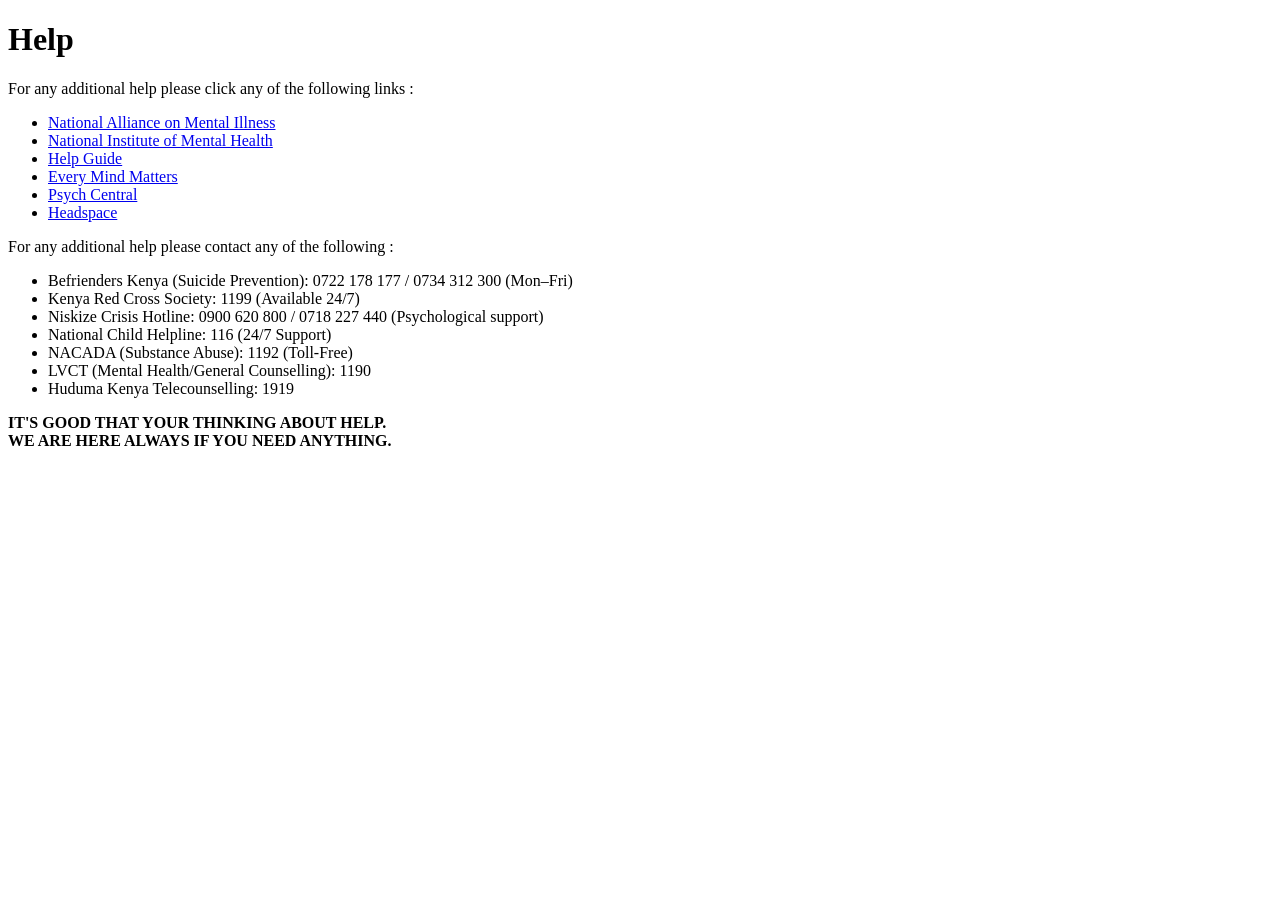
==== help.html @ 1a50a1d8 "Put in a final paragraph for the help section" ====
<!DOCTYPE html>
<html lang="en">
<head>
    <meta charset="UTF-8">
    <meta name="viewport" content="width=device-width, initial-scale=1.0">
    <title>smile</title>
    <link rel="stylesheet" href="./style.css">
</head>
<header>
    <h1>
        <strong>Help</strong> 
    </h1>
</header>
<body>
    <p>For any additional help please click any of the following links :</p>
    <ul>
        <li>
            <a href="https://www.nami.org/">National Alliance on Mental Illness</a>
        </li>
        <li>
            <a href="https://www.nimh.nih.gov/health/topics">National Institute of Mental Health</a>
        </li>
        <li>
            <a href="https://www.helpguide.org/">Help Guide</a>
        </li>
        <li>
            <a href="https://www.nhs.uk/every-mind-matters/">Every Mind Matters</a>
        </li>
        <li>
            <a href="https://psychcentral.com/">Psych Central</a>
        </li>
        <li>
            <a href="https://headspace.org.au/"> Headspace </a>
        </li>
    </ul>

    <p>For any additional help please contact any of the following :</p>
    <ul>
        <li>
            Befrienders Kenya (Suicide Prevention): 0722 178 177 / 0734 312 300 (Mon–Fri)
        </li>
        <li>
            Kenya Red Cross Society: 1199 (Available 24/7)
        </li>
        <li>
            Niskize Crisis Hotline: 0900 620 800 / 0718 227 440 (Psychological support)
        </li>
        <li>
            National Child Helpline: 116 (24/7 Support)
        </li>
        <li>
            NACADA (Substance Abuse): 1192 (Toll-Free)
        </li>
        <li>
            LVCT (Mental Health/General Counselling): 1190
        </li>
        <li>
            Huduma Kenya Telecounselling: 1919
        </li>
    </ul>
    <p> <strong>IT'S GOOD THAT YOUR THINKING ABOUT HELP. <br> WE ARE HERE ALWAYS IF YOU NEED ANYTHING.</strong></p>
</body>
</html>
---- style.css ----
/* for index.html */
/* Logo styles */
.logosection{
    display: flex;
    align-items: center;
    background-color: rgb(85, 252, 255);
}
.logo{
    width: 130px;
    height: 130px;
    border-radius: 100px;
    border-color: black;
    margin-right: 250px;
}
.logodescription{   
    font-family: 'Arial', sans-serif;
    color: #000000;
    text-align: left;
    font-size: large;
}
/* Navigation bar styles */
nav {
    background-color: rgb(22, 189, 192);
    padding: 20px;
    display: flex;
    justify-content: space-evenly;
    font-family: 'Arial', sans-serif;
    font-size: large;
}
nav a {
    color: #000000;
    text-decoration: none;
}
nav a:hover {
    color: #ffffff;
}
/* Main content styles */
.main {
    font-family: 'Arial', sans-serif;
    font-size: medium;
    color: #000000;
    position: absolute;
    top: 100px;
    left: 50px ;
    right: 50px;
    line-height: 25px;
}
.main1 {
    font-family: 'Arial', sans-serif;
    font-size: xx-large;
    color: #000000;
    position: absolute;
    top: 40px;
    left: 500px ;
    right: 50px;
}
.main2 {
    font-family: 'Arial', sans-serif;
    font-size: x-large;
    color: #000000;
    position: absolute;
    top: 300px;
    left: 50px ;
    right: 50px;
}
.features{
    font-family: 'Arial', sans-serif;
    font-size: medium;
    color: #000000;
    position: absolute;
    top: 350px;
    left: 70px ;
    right: 50px;
    line-height: 30px;
}
.blacklist{
position: relative;
}
.blacklist img{
    width: 100%;
    height: 900px;
}
.main3{
    font-family: 'Arial', sans-serif;
    font-size: x-large;
    color: #000000;
    position: absolute;
    top: 530px;
    left: 380px ;
    right: 100px;
}
.mood{
    position: absolute;
    top: 600px;
    left: 350px ;
    right: 50px;
    padding: 20px 5px;
    font-size: large;
    background-color: rgb(22, 189, 192);
    color: #000000;
    cursor: pointer;
    width: 400px;
}
.mood:hover {
    background-color: rgb(85, 252, 255);
    color: #000000;
}
/* Footer styles */
.footer {
    background-color: rgb(0, 0, 0);
    padding: 20px 10px;
    text-align: center;
    font-family: 'Arial', sans-serif;
    color: #c3e20f;
    width: 100%;
    height: 50px;
}

/* for mood.html */
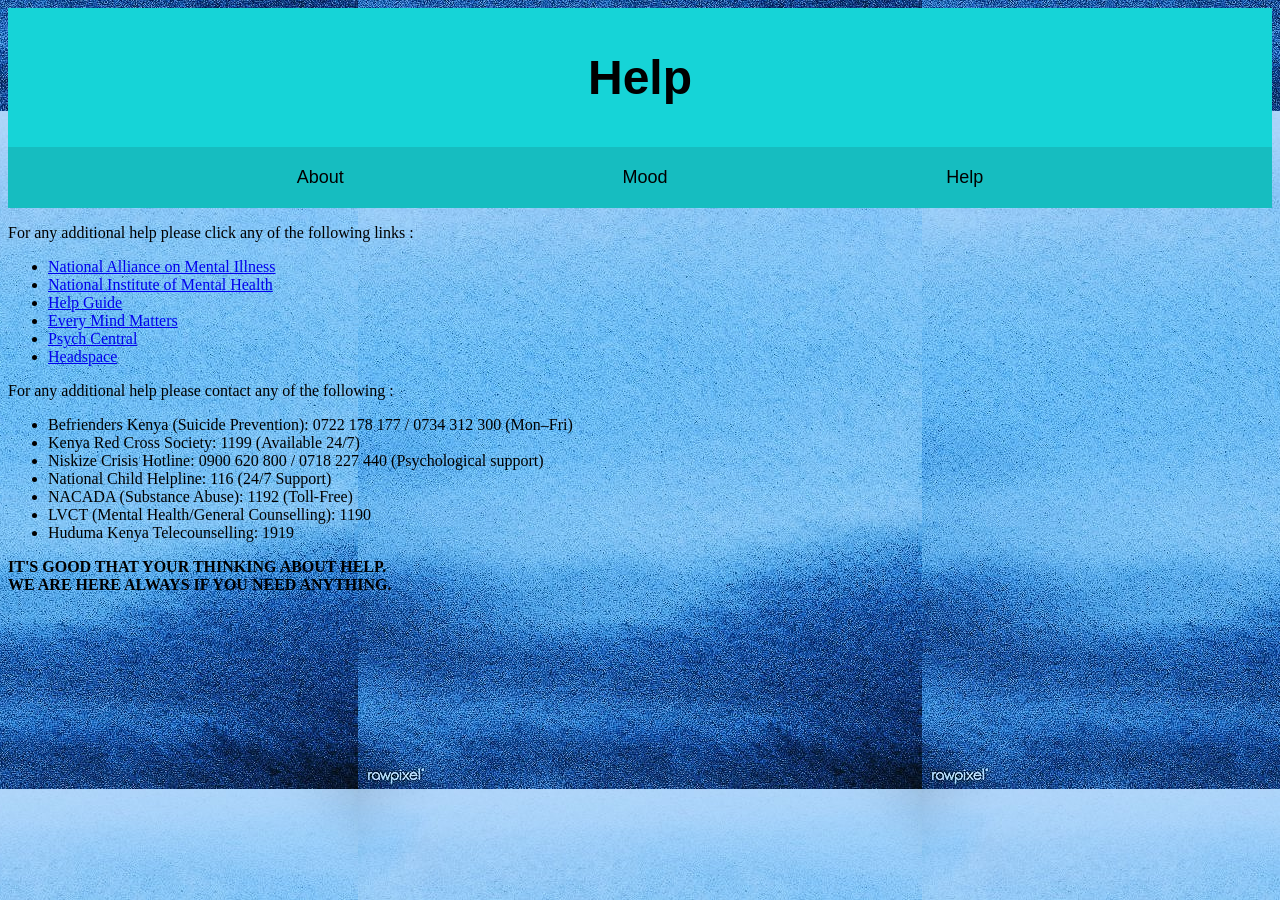
==== commit d97a1521: "formated he header of all the webpages" ====
--- a/help.html
+++ b/help.html
@@ -3,7 +3,7 @@
 <head>
     <meta charset="UTF-8">
     <meta name="viewport" content="width=device-width, initial-scale=1.0">
-    <title>smile</title>
+    <title>Smile</title>
     <link rel="stylesheet" href="./style.css">
 </head>
 <header>
@@ -11,9 +11,15 @@
         <strong>Help</strong> 
     </h1>
 </header>
+ <!--Navigation bar-->
+  <nav>
+    <a href="./index.html">About</a>
+    <a href="./mood.html">Mood</a>
+    <a href="./help.html">Help</a>
+  </nav>
 <body>
-    <p>For any additional help please click any of the following links :</p>
-    <ul>
+    <p class="sitedescription">For any additional help please click any of the following links :</p>
+    <ul class="sitesforhelp">
         <li>
             <a href="https://www.nami.org/">National Alliance on Mental Illness</a>
         </li>
--- a/style.css
+++ b/style.css
@@ -1,4 +1,5 @@
 /* for index.html */
+
 /* Logo styles */
 .logosection{
     display: flex;
@@ -15,13 +16,13 @@
 .logodescription{   
     font-family: 'Arial', sans-serif;
     color: #000000;
-    text-align: left;
+    text-align: center;
     font-size: large;
 }
 /* Navigation bar styles */
 nav {
     background-color: rgb(22, 189, 192);
-    padding: 20px;
+    padding: 20px  10px;
     display: flex;
     justify-content: space-evenly;
     font-family: 'Arial', sans-serif;
@@ -75,11 +76,7 @@
 }
 .blacklist{
 position: relative;
-}
-.blacklist img{
-    width: 100%;
-    height: 900px;
-}
+}   
 .main3{
     font-family: 'Arial', sans-serif;
     font-size: x-large;
@@ -90,6 +87,9 @@
     right: 100px;
 }
 .mood{
+    text-align: center;
+    text-decoration: none;
+    font-family: Arial,sans-serif;
     position: absolute;
     top: 600px;
     left: 350px ;
@@ -105,10 +105,10 @@
     background-color: rgb(85, 252, 255);
     color: #000000;
 }
+main{flex: 1;}
 /* Footer styles */
 .footer {
-    background-color: rgb(0, 0, 0);
-    padding: 20px 10px;
+        background-color: rgb(0, 0, 0);
     text-align: center;
     font-family: 'Arial', sans-serif;
     color: #c3e20f;
@@ -116,4 +116,66 @@
     height: 50px;
 }
 
-/* for mood.html */+/* for mood.html */
+.moodheader{
+    font-family: 'Arial', sans-serif;
+    color: #000000;
+    text-align: center;
+    font-size: xx-large;
+    background-color: rgb(22, 212, 215);
+   padding: 20px 10px;
+}
+.backgroundimg{
+    width: 100%;
+    height: auto;
+    top: 10px;
+}
+.moodform{
+    position: absolute;
+    top: 200px;
+    left: 50px ;
+    right: 50px;
+    font-size:large;
+    color: #000000;
+    display: flex;
+    gap: 30px;
+    flex-direction: column;
+}
+.feelingstaker{
+    position: absolute;
+    font-size: x-large;
+    top: 200px;
+    left: 400px;
+}
+#notepad-container{
+    position: fixed;
+    top: 300px;
+    left: 300px ;
+    right: 300px;
+}
+#notepad{
+    width: 100%;
+    height: 100px;
+    font-size: medium;
+    line-height: 30px;
+    font-family: 'Arial', sans-serif;
+    border-radius: 5px;
+    background-color: #ffffff;
+    background-image: linear-gradient(to right, #ee0505 4px, transparent 2px);
+}
+body{
+    background-image:url(./background\ for\ smile\ website.jpg);
+    background-attachment: cover;
+    background-position: center;
+    background-attachment: fixed;
+}
+
+/* help section */
+header{
+    font-family: 'Arial', sans-serif;
+    color: #000000;
+    text-align: center;
+    font-size: x-large;
+    background-color: rgb(22, 212, 215);
+    padding: 10px 5px;
+}
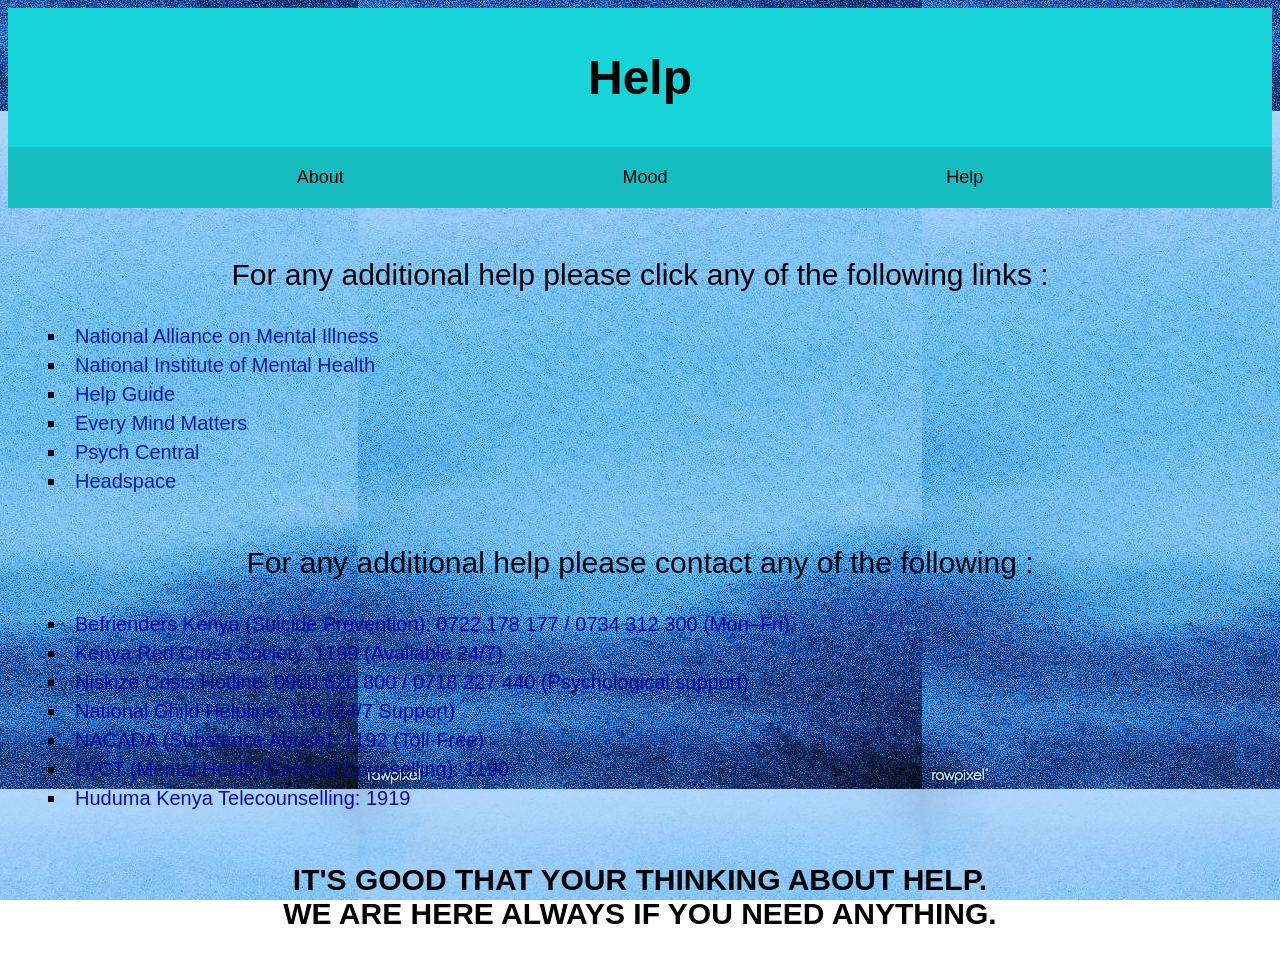
==== commit 0d244fc8: "formated the about section" ====
--- a/help.html
+++ b/help.html
@@ -40,8 +40,8 @@
         </li>
     </ul>
 
-    <p>For any additional help please contact any of the following :</p>
-    <ul>
+    <p class="contactsection">For any additional help please contact any of the following :</p>
+    <ul class="contacts">
         <li>
             Befrienders Kenya (Suicide Prevention): 0722 178 177 / 0734 312 300 (Mon–Fri)
         </li>
@@ -64,6 +64,6 @@
             Huduma Kenya Telecounselling: 1919
         </li>
     </ul>
-    <p> <strong>IT'S GOOD THAT YOUR THINKING ABOUT HELP. <br> WE ARE HERE ALWAYS IF YOU NEED ANYTHING.</strong></p>
+    <p class="conclusion"> <strong>IT'S GOOD THAT YOUR THINKING ABOUT HELP. <br> WE ARE HERE ALWAYS IF YOU NEED ANYTHING.</strong></p>
 </body>
 </html>
--- a/style.css
+++ b/style.css
@@ -38,29 +38,30 @@
 /* Main content styles */
 .main {
     font-family: 'Arial', sans-serif;
-    font-size: medium;
-    color: #000000;
-    position: absolute;
-    top: 100px;
+    font-size: 20px;
+    color: #000000;
+    position: absolute;
+    top: 60px;
     left: 50px ;
     right: 50px;
     line-height: 25px;
+    text-align: center;
 }
 .main1 {
     font-family: 'Arial', sans-serif;
-    font-size: xx-large;
-    color: #000000;
-    position: absolute;
-    top: 40px;
+    font-size: 20px;
+    color: #000000;
+    position: absolute;
+    top: 5px;
     left: 500px ;
     right: 50px;
 }
 .main2 {
     font-family: 'Arial', sans-serif;
-    font-size: x-large;
-    color: #000000;
-    position: absolute;
-    top: 300px;
+    font-size: 40px;
+    color: #000000;
+    position: absolute;
+    top: 250px;
     left: 50px ;
     right: 50px;
 }
@@ -179,3 +180,52 @@
     background-color: rgb(22, 212, 215);
     padding: 10px 5px;
 }
+.sitedescription{
+    font-family: 'Arial', sans-serif;
+    color: #000000;
+    text-align: center;
+    font-size: 30px;
+    margin-top: 50px;
+}
+.sitesforhelp{
+    font-family: 'Arial', sans-serif;
+    color: #000000;
+    font-size: 20px;
+    margin-top: 20px;
+    line-height: 29px;
+}
+.sitesforhelp a{
+    color: #072194;
+    text-decoration: none;
+}
+.sitesforhelp a:hover{
+    color: rgb(233, 37, 16);
+}
+ul{
+    list-style-type: square;
+    list-style-position: inside;
+}
+.contactsection{
+    font-family: 'Arial', sans-serif;
+    color: #020304;
+    text-align: center;
+    font-size: 30px;
+    margin-top: 50px;
+}
+.contacts{
+    font-family: 'Arial', sans-serif;
+    color: #0b0b9f;
+    font-size: 20px;
+    margin-top: 20px;
+    line-height: 29px;
+}
+ul li::marker{
+    color: #000000;
+}
+.conclusion{
+    font-family: 'Arial', sans-serif;
+    color: #000000;
+    text-align: center;
+    font-size: 30px;
+    margin-top: 50px;
+}
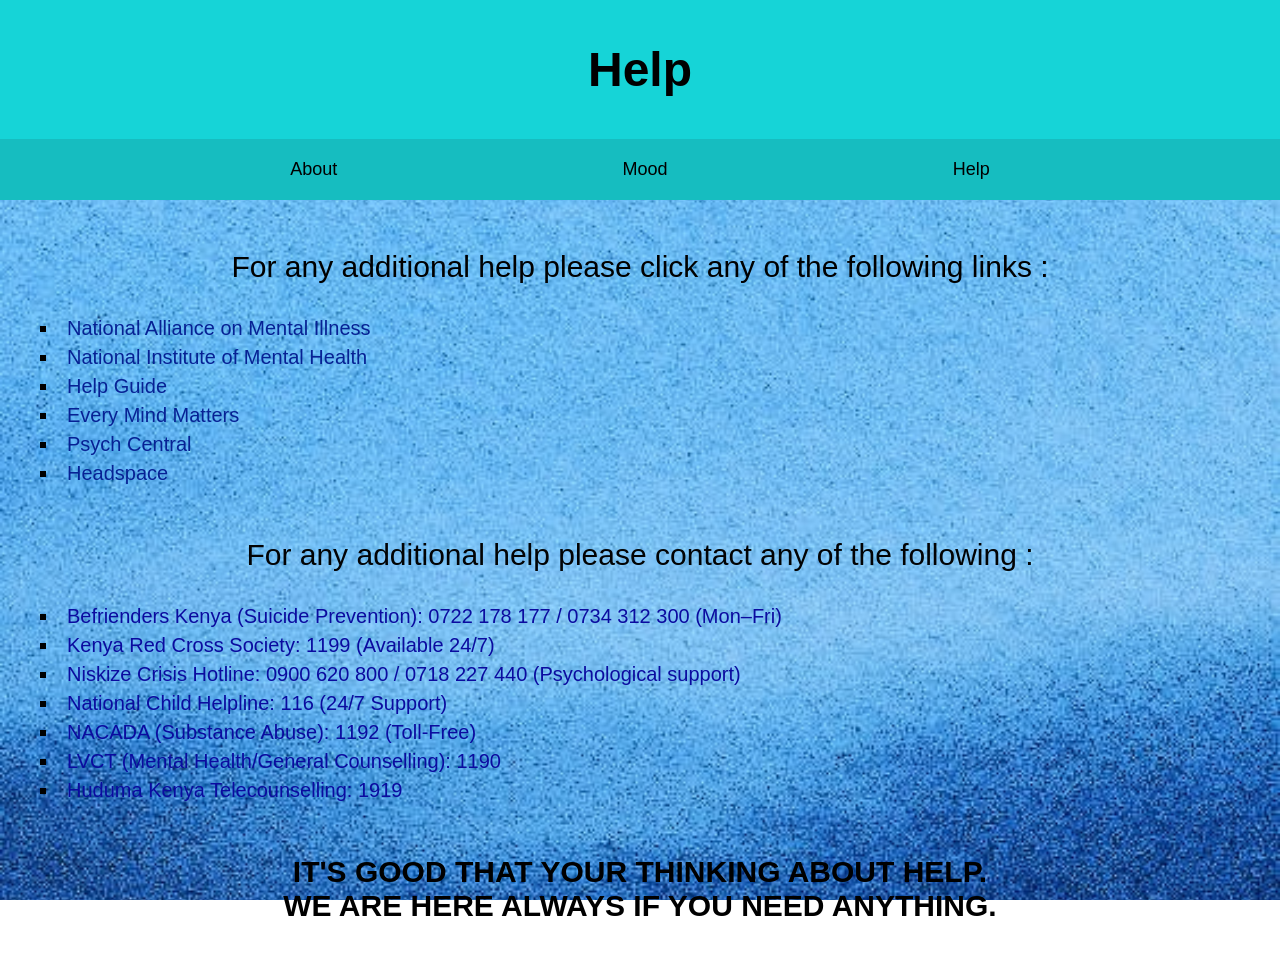
==== commit 58d44dfc: "made the noe pad look and feel like a lined book" ====
--- a/help.html
+++ b/help.html
@@ -6,7 +6,9 @@
     <title>Smile</title>
     <link rel="stylesheet" href="./style.css">
 </head>
-<header>
+
+<body>
+    <header>
     <h1>
         <strong>Help</strong> 
     </h1>
@@ -17,7 +19,7 @@
     <a href="./mood.html">Mood</a>
     <a href="./help.html">Help</a>
   </nav>
-<body>
+  
     <p class="sitedescription">For any additional help please click any of the following links :</p>
     <ul class="sitesforhelp">
         <li>
--- a/style.css
+++ b/style.css
@@ -1,231 +1,257 @@
 /* for index.html */
 
 /* Logo styles */
-.logosection{
-    display: flex;
-    align-items: center;
-    background-color: rgb(85, 252, 255);
-}
-.logo{
-    width: 130px;
-    height: 130px;
-    border-radius: 100px;
-    border-color: black;
-    margin-right: 250px;
-}
-.logodescription{   
-    font-family: 'Arial', sans-serif;
-    color: #000000;
-    text-align: center;
-    font-size: large;
+.logosection {
+  display: flex;
+  align-items: center;
+  background-color: rgb(85, 252, 255);
+}
+.logo {
+  width: 130px;
+  height: 130px;
+  border-radius: 100px;
+  border-color: black;
+  margin-right: 250px;
+}
+.logodescription {
+  font-family: "Arial", sans-serif;
+  color: #000000;
+  font-size: large;
+  text-align: center;
 }
 /* Navigation bar styles */
 nav {
-    background-color: rgb(22, 189, 192);
-    padding: 20px  10px;
-    display: flex;
-    justify-content: space-evenly;
+  background-color: rgb(22, 189, 192);
+  padding: 20px 20px;
+  margin: 20px 50;
+  text-align: center;
+  display: flex;
+  justify-content: space-evenly;
+  font-family: "Arial", sans-serif;
+  font-size: large;
+}
+nav a {
+  color: #000000;
+  text-decoration: none;
+  margin: 0 15px;
+}
+nav a:hover {
+  color: #ffffff;
+}
+/* Main content styles */
+.aboutdescription {
+  font-family: "Arial", sans-serif;
+  font-size: 19px;
+  color: #000000;
+  position: absolute;
+  top: 60px;
+  left: 50px;
+  right: 50px;
+  line-height: 25px;
+  text-align: center;
+}
+.abouttitle {
+  font-family: "Arial", sans-serif;
+  font-size: 40px;
+  color: #000000;
+  position: absolute;
+  top: 1px;
+  left: 500px;
+  right: 50px;
+}
+.featurestitle {
+  font-family: "Arial", sans-serif;
+  font-size: 40px;
+  color: #000000;
+  position: absolute;
+  top: 250px;
+  left: 50px;
+  right: 50px;
+}
+.featuresdescription {
+  font-family: "Arial", sans-serif;
+  font-size: 19px;
+  color: #000000;
+  position: absolute;
+  top: 350px;
+  left: 70px;
+  right: 50px;
+  line-height: 30px;
+}
+.blacklist {
+  position: relative;
+}
+.endofpagetitle {
+  font-family: "Arial", sans-serif;
+  font-size: 40px;
+  color: #000000;
+  position: absolute;
+  top: 500px;
+  left: 300px;
+}
+.moodbutton {
+  text-align: center;
+  text-decoration: none;
+  font-family: Arial, sans-serif;
+  position: absolute;
+  top: 600px;
+  left: 350px;
+  right: 50px;
+  padding: 20px 5px;
+  font-size: large;
+  background-color: rgb(22, 189, 192);
+  color: #000000;
+  cursor: pointer;
+  width: 400px;
+}
+.moodbutton:hover {
+  background-color: rgb(85, 252, 255);
+  color: #000000;
+}
+
+/* for mood.html */
+.moodformdescription {
+  font-family: "Arial", sans-serif;
+  color: #000000;
+  font-size: 24px;
+  margin-top: 5px;
+}
+.moodform {
+  position: absolute;
+  font-size: large;
+  color: #000000;
+  display: flex;
+  gap: 10px;
+  flex-direction: column;
+  margin-top: 80px;
+}
+.moodform input[type="text"] {
+  width: 100%;
+  height: 30px;
+  font-size: medium;
+  font-family: "Arial", sans-serif;
+  background-color: #ece8e8;
+}
+.moodformbutton {
+  width: 100px;
+  height: 40px;
+  font-size: medium;
+  background-color: rgb(22, 189, 192);
+  color: #000000;
+  cursor: pointer;
+  align-items: center;
+}
+.moodformbutton:hover {
+  background-color: rgb(85, 252, 255);
+  color: #000000;
+}
+
+/* notepadsection */
+#notepadcontainer {
+  display: flex;
+  flex-direction: column;
+  align-items: center;
+  justify-content: center;
+  min-height: 100px;
+  padding: 20px;
+}
+#notepaddescription {
+  max-width: 700px;
+  font-size: medium;
+  text-align: center;
+  margin-bottom: 50px;
+}
+
+textarea {
+  width: 80%;
+  max-width: 800px;
+  height: 300px;
+  padding: 20px;
+  font-size: 18px;
+  line-height: 40px;
+  background-color: #ffffff;
+  background-image: repeating-linear-gradient(
+    to bottom,
+    transparent,
+    transparent 39px,
+    #131212 40px
+  );
+  background-position-y: 20px;
+  border-radius: 50px;
+}
+
+body {
+  display: flexbox;
+  margin: 0;
+  font-family: "Arial", sans-serif;
+  background-image: url(./background\ for\ smile\ website.jpg);
+  background-size: cover;
+  background-position: center;
+  background-attachment: fixed;
+}
+/* .moodending{
     font-family: 'Arial', sans-serif;
-    font-size: large;
-}
-nav a {
-    color: #000000;
-    text-decoration: none;
-}
-nav a:hover {
-    color: #ffffff;
-}
-/* Main content styles */
-.main {
-    font-family: 'Arial', sans-serif;
+    color: #631010;
+    text-align: center;
     font-size: 20px;
-    color: #000000;
-    position: absolute;
-    top: 60px;
-    left: 50px ;
-    right: 50px;
-    line-height: 25px;
-    text-align: center;
-}
-.main1 {
-    font-family: 'Arial', sans-serif;
-    font-size: 20px;
-    color: #000000;
-    position: absolute;
-    top: 5px;
-    left: 500px ;
-    right: 50px;
-}
-.main2 {
-    font-family: 'Arial', sans-serif;
-    font-size: 40px;
-    color: #000000;
-    position: absolute;
-    top: 250px;
-    left: 50px ;
-    right: 50px;
-}
-.features{
-    font-family: 'Arial', sans-serif;
-    font-size: medium;
-    color: #000000;
-    position: absolute;
-    top: 350px;
-    left: 70px ;
-    right: 50px;
-    line-height: 30px;
-}
-.blacklist{
-position: relative;
-}   
-.main3{
-    font-family: 'Arial', sans-serif;
-    font-size: x-large;
-    color: #000000;
-    position: absolute;
-    top: 530px;
-    left: 380px ;
-    right: 100px;
-}
-.mood{
-    text-align: center;
-    text-decoration: none;
-    font-family: Arial,sans-serif;
-    position: absolute;
-    top: 600px;
-    left: 350px ;
-    right: 50px;
-    padding: 20px 5px;
-    font-size: large;
-    background-color: rgb(22, 189, 192);
-    color: #000000;
-    cursor: pointer;
-    width: 400px;
-}
-.mood:hover {
-    background-color: rgb(85, 252, 255);
-    color: #000000;
-}
-main{flex: 1;}
-/* Footer styles */
-.footer {
-        background-color: rgb(0, 0, 0);
-    text-align: center;
-    font-family: 'Arial', sans-serif;
-    color: #c3e20f;
-    width: 100%;
-    height: 50px;
-}
-
-/* for mood.html */
-.moodheader{
-    font-family: 'Arial', sans-serif;
-    color: #000000;
-    text-align: center;
-    font-size: xx-large;
-    background-color: rgb(22, 212, 215);
-   padding: 20px 10px;
-}
-.backgroundimg{
-    width: 100%;
-    height: auto;
-    top: 10px;
-}
-.moodform{
-    position: absolute;
-    top: 200px;
-    left: 50px ;
-    right: 50px;
-    font-size:large;
-    color: #000000;
-    display: flex;
-    gap: 30px;
-    flex-direction: column;
-}
-.feelingstaker{
-    position: absolute;
-    font-size: x-large;
-    top: 200px;
-    left: 400px;
-}
-#notepad-container{
-    position: fixed;
-    top: 300px;
-    left: 300px ;
-    right: 300px;
-}
-#notepad{
-    width: 100%;
-    height: 100px;
-    font-size: medium;
-    line-height: 30px;
-    font-family: 'Arial', sans-serif;
-    border-radius: 5px;
-    background-color: #ffffff;
-    background-image: linear-gradient(to right, #ee0505 4px, transparent 2px);
-}
-body{
-    background-image:url(./background\ for\ smile\ website.jpg);
-    background-attachment: cover;
-    background-position: center;
-    background-attachment: fixed;
-}
+    top:5000px;
+} */
 
 /* help section */
-header{
-    font-family: 'Arial', sans-serif;
-    color: #000000;
-    text-align: center;
-    font-size: x-large;
-    background-color: rgb(22, 212, 215);
-    padding: 10px 5px;
-}
-.sitedescription{
-    font-family: 'Arial', sans-serif;
-    color: #000000;
-    text-align: center;
-    font-size: 30px;
-    margin-top: 50px;
-}
-.sitesforhelp{
-    font-family: 'Arial', sans-serif;
-    color: #000000;
-    font-size: 20px;
-    margin-top: 20px;
-    line-height: 29px;
-}
-.sitesforhelp a{
-    color: #072194;
-    text-decoration: none;
-}
-.sitesforhelp a:hover{
-    color: rgb(233, 37, 16);
-}
-ul{
-    list-style-type: square;
-    list-style-position: inside;
-}
-.contactsection{
-    font-family: 'Arial', sans-serif;
-    color: #020304;
-    text-align: center;
-    font-size: 30px;
-    margin-top: 50px;
-}
-.contacts{
-    font-family: 'Arial', sans-serif;
-    color: #0b0b9f;
-    font-size: 20px;
-    margin-top: 20px;
-    line-height: 29px;
-}
-ul li::marker{
-    color: #000000;
-}
-.conclusion{
-    font-family: 'Arial', sans-serif;
-    color: #000000;
-    text-align: center;
-    font-size: 30px;
-    margin-top: 50px;
-}+header {
+  font-family: "Arial", sans-serif;
+  color: #000000;
+  text-align: center;
+  font-size: x-large;
+  background-color: rgb(22, 212, 215);
+  padding: 10px 5px;
+}
+.sitedescription {
+  font-family: "Arial", sans-serif;
+  color: #000000;
+  text-align: center;
+  font-size: 30px;
+  margin-top: 50px;
+}
+.sitesforhelp {
+  font-family: "Arial", sans-serif;
+  color: #000000;
+  font-size: 20px;
+  margin-top: 20px;
+  line-height: 29px;
+}
+.sitesforhelp a {
+  color: #072194;
+  text-decoration: none;
+}
+.sitesforhelp a:hover {
+  color: rgb(233, 37, 16);
+}
+ul {
+  list-style-type: square;
+  list-style-position: inside;
+}
+.contactsection {
+  font-family: "Arial", sans-serif;
+  color: #020304;
+  text-align: center;
+  font-size: 30px;
+  margin-top: 50px;
+}
+.contacts {
+  font-family: "Arial", sans-serif;
+  color: #0b0b9f;
+  font-size: 20px;
+  margin-top: 20px;
+  line-height: 29px;
+}
+ul li::marker {
+  color: #000000;
+}
+.conclusion {
+  font-family: "Arial", sans-serif;
+  color: #000000;
+  text-align: center;
+  font-size: 30px;
+  margin-top: 50px;
+}
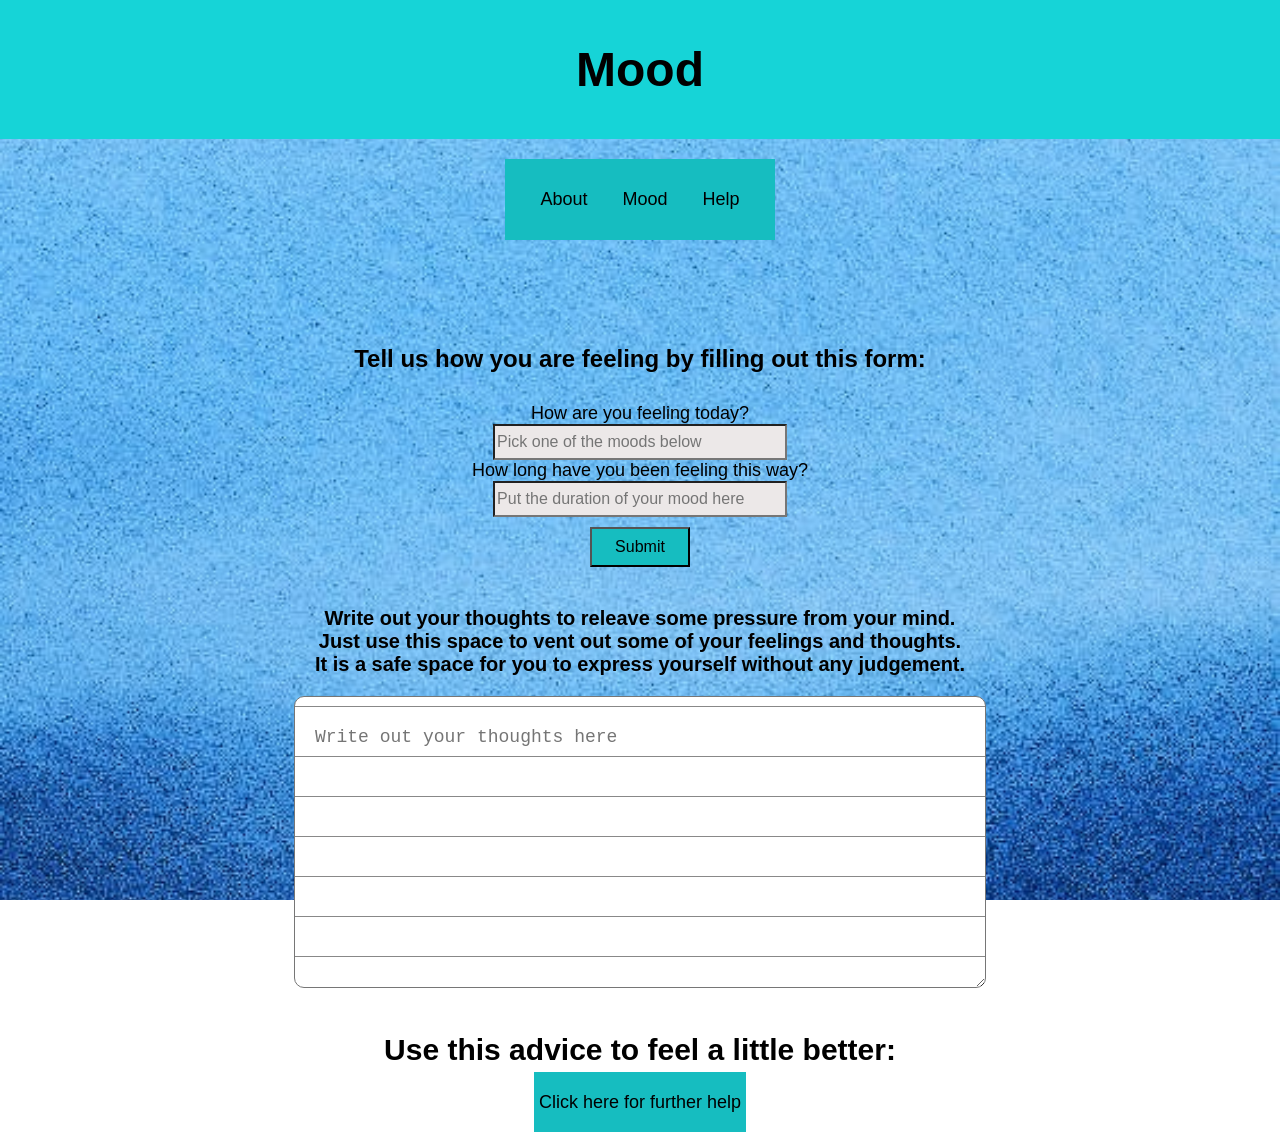
==== commit 9bf56157: "made a pop up form" ====
--- a/help.html
+++ b/help.html
@@ -1,71 +1,60 @@
 <!DOCTYPE html>
 <html lang="en">
 <head>
-    <meta charset="UTF-8">
-    <meta name="viewport" content="width=device-width, initial-scale=1.0">
-    <title>Smile</title>
-    <link rel="stylesheet" href="./style.css">
+  <meta charset="UTF-8">
+  <meta name="viewport" content="width=device-width, initial-scale=1.0">
+  <title>Smile</title>
+  <link rel="stylesheet" href="./style.css">
 </head>
-
 <body>
-    <header>
-    <h1>
-        <strong>Help</strong> 
-    </h1>
-</header>
- <!--Navigation bar-->
+  <!-- header section -->
+  <header >
+    <div>
+      <h1>
+        <strong> Mood</strong>  
+      </h1>
+    </div>
+  </header>
+  <!-- navigation bar -->
   <nav>
     <a href="./index.html">About</a>
     <a href="./mood.html">Mood</a>
     <a href="./help.html">Help</a>
   </nav>
-  
-    <p class="sitedescription">For any additional help please click any of the following links :</p>
-    <ul class="sitesforhelp">
-        <li>
-            <a href="https://www.nami.org/">National Alliance on Mental Illness</a>
-        </li>
-        <li>
-            <a href="https://www.nimh.nih.gov/health/topics">National Institute of Mental Health</a>
-        </li>
-        <li>
-            <a href="https://www.helpguide.org/">Help Guide</a>
-        </li>
-        <li>
-            <a href="https://www.nhs.uk/every-mind-matters/">Every Mind Matters</a>
-        </li>
-        <li>
-            <a href="https://psychcentral.com/">Psych Central</a>
-        </li>
-        <li>
-            <a href="https://headspace.org.au/"> Headspace </a>
-        </li>
-    </ul>
+<main>
+  <section class="moodform">
+    <h2 class="moodformdescription">
+      Tell us how you are feeling by filling out this form:
+    </h2>
+    <form action="">
+      How are you feeling today? <br>
+      <input type="text" name="mood" id="mood" placeholder="Pick one of the moods below"><br>
+      How long have you been feeling this way? <br>
+      <input type="text" name="duration" id="duration" placeholder="Put the duration of your mood here"><br>
+    </form>
+    <button class="moodformbutton">Submit</button>
+  </section>
 
-    <p class="contactsection">For any additional help please contact any of the following :</p>
-    <ul class="contacts">
-        <li>
-            Befrienders Kenya (Suicide Prevention): 0722 178 177 / 0734 312 300 (Mon–Fri)
-        </li>
-        <li>
-            Kenya Red Cross Society: 1199 (Available 24/7)
-        </li>
-        <li>
-            Niskize Crisis Hotline: 0900 620 800 / 0718 227 440 (Psychological support)
-        </li>
-        <li>
-            National Child Helpline: 116 (24/7 Support)
-        </li>
-        <li>
-            NACADA (Substance Abuse): 1192 (Toll-Free)
-        </li>
-        <li>
-            LVCT (Mental Health/General Counselling): 1190
-        </li>
-        <li>
-            Huduma Kenya Telecounselling: 1919
-        </li>
-    </ul>
-    <p class="conclusion"> <strong>IT'S GOOD THAT YOUR THINKING ABOUT HELP. <br> WE ARE HERE ALWAYS IF YOU NEED ANYTHING.</strong></p>
+  <section id="notepadcontainer">
+    <p id="notpaddescription">
+      Write out your thoughts to releave some pressure from your mind. <br> Just use this space to vent out some of your feelings and thoughts. <br> It is a safe space for you to express yourself without any judgement.
+    </p>
+    <textarea placeholder="Write out your thoughts here" id="notepad"></textarea>
+  </section>
+
+  <!-- Advice Section -->
+  <section>
+    <h2 id="adviceheader">
+      Use this advice to feel a little better:
+    </h2>
+    <p id="advicetext"></p>
+  </section>
+
+  <!-- link mood.html to help.html -->
+  <section>
+    <a href="./help.html" class="helpbutton">Click here for further help</a>
+  </section>
+</main>
+
 </body>
 </html>
--- a/style.css
+++ b/style.css
@@ -1,17 +1,27 @@
 /* for index.html */
+
+ {
+  box-sizing: border-box;
+}
 
 /* Logo styles */
 .logosection {
   display: flex;
+  flex-direction: column;
   align-items: center;
+  justify-content: center;
   background-color: rgb(85, 252, 255);
+  padding: 20px;
+  gap: 10px;
+  text-align: center;
 }
 .logo {
   width: 130px;
   height: 130px;
-  border-radius: 100px;
-  border-color: black;
-  margin-right: 250px;
+  object-fit: cover;
+  border-radius: 50%;
+  border: 3px solid #000000;
+  margin: 0 auto;
 }
 .logodescription {
   font-family: "Arial", sans-serif;
@@ -19,34 +29,45 @@
   font-size: large;
   text-align: center;
 }
+
 /* Navigation bar styles */
 nav {
   background-color: rgb(22, 189, 192);
-  padding: 20px 20px;
-  margin: 20px 50;
-  text-align: center;
-  display: flex;
-  justify-content: space-evenly;
+  padding: 20px;
+  margin: 20px auto;
+  display: flex;
+  flex-direction: row;
+  justify-content: center;
+  align-items: center;
+  gap: 5px;
+  max-width: 1000px;
   font-family: "Arial", sans-serif;
   font-size: large;
 }
 nav a {
   color: #000000;
   text-decoration: none;
-  margin: 0 15px;
+  margin: 0;
+  padding: 10px 15px;
+  white-space: nowrap;
 }
 nav a:hover {
   color: #ffffff;
 }
+
 /* Main content styles */
+main {
+  display: flex;
+  flex-direction: column;
+  align-items: center;
+  justify-content: center;
+  flex: 1;
+}
+
 .aboutdescription {
   font-family: "Arial", sans-serif;
   font-size: 19px;
   color: #000000;
-  position: absolute;
-  top: 60px;
-  left: 50px;
-  right: 50px;
   line-height: 25px;
   text-align: center;
 }
@@ -54,28 +75,18 @@
   font-family: "Arial", sans-serif;
   font-size: 40px;
   color: #000000;
-  position: absolute;
-  top: 1px;
-  left: 500px;
-  right: 50px;
+  text-align: center;
 }
 .featurestitle {
   font-family: "Arial", sans-serif;
   font-size: 40px;
   color: #000000;
-  position: absolute;
-  top: 250px;
-  left: 50px;
-  right: 50px;
+  text-align: center;
 }
 .featuresdescription {
   font-family: "Arial", sans-serif;
   font-size: 19px;
   color: #000000;
-  position: absolute;
-  top: 350px;
-  left: 70px;
-  right: 50px;
   line-height: 30px;
 }
 .blacklist {
@@ -85,29 +96,74 @@
   font-family: "Arial", sans-serif;
   font-size: 40px;
   color: #000000;
-  position: absolute;
-  top: 500px;
-  left: 300px;
+  text-align: center;
 }
 .moodbutton {
   text-align: center;
   text-decoration: none;
   font-family: Arial, sans-serif;
-  position: absolute;
-  top: 600px;
-  left: 350px;
-  right: 50px;
-  padding: 20px 5px;
+  padding: 20px 50px;
   font-size: large;
   background-color: rgb(22, 189, 192);
   color: #000000;
   cursor: pointer;
-  width: 400px;
+  width: 90%;
+  max-width: 400px;
+  display: block;
+  margin: 20px auto;
 }
 .moodbutton:hover {
   background-color: rgb(85, 252, 255);
   color: #000000;
 }
+/* =========================
+   TABLET (≤ 768px)
+========================= */
+@media (max-width: 768px) {
+  .abouttitle,
+  .featurestitle,
+  .endofpagetitle {
+    font-size: 30px;
+  }
+
+  .aboutdescription,
+  .featuresdescription {
+    font-size: 16px;
+  }
+
+  nav {
+    margin: 20px;
+    justify-content: center;
+    align-items: center;
+  }
+}
+
+/* =========================
+   MOBILE (≤ 480px)
+========================= */
+@media (max-width: 480px) {
+  nav {
+    display: flex;
+    flex-direction: column;
+    align-items: center;
+  }
+
+  .logo {
+    margin-right: 0;
+    margin-bottom: 10px;
+  }
+
+  .abouttitle,
+  .featurestitle,
+  .endofpagetitle {
+    font-size: 24px;
+  }
+
+  .aboutdescription,
+  .featuresdescription {
+    font-size: 14px;
+  }
+}
 
 /* for mood.html */
 .moodformdescription {
@@ -117,29 +173,31 @@
   margin-top: 5px;
 }
 .moodform {
-  position: absolute;
   font-size: large;
   color: #000000;
   display: flex;
   gap: 10px;
+  text-align: center;
   flex-direction: column;
   margin-top: 80px;
 }
 .moodform input[type="text"] {
-  width: 100%;
+  width: 50%;
   height: 30px;
   font-size: medium;
   font-family: "Arial", sans-serif;
   background-color: #ece8e8;
 }
 .moodformbutton {
+  align-self: center;
   width: 100px;
   height: 40px;
   font-size: medium;
   background-color: rgb(22, 189, 192);
   color: #000000;
   cursor: pointer;
-  align-items: center;
+  display: block;
+  margin: 0 auto;
 }
 .moodformbutton:hover {
   background-color: rgb(85, 252, 255);
@@ -154,18 +212,21 @@
   justify-content: center;
   min-height: 100px;
   padding: 20px;
-}
-#notepaddescription {
-  max-width: 700px;
-  font-size: medium;
-  text-align: center;
-  margin-bottom: 50px;
-}
-
+  margin-top: auto;
+}
+#notpaddescription {
+  font-family: "Arial", sans-serif;
+  color: #000000;
+  font-weight: bold;
+  font-size: 20px;
+  text-align: center;
+  margin-bottom: 20px;
+}
+/* make the textarea look like a book */
 textarea {
-  width: 80%;
+  width: 100%;
   max-width: 800px;
-  height: 300px;
+  min-height: 250px;
   padding: 20px;
   font-size: 18px;
   line-height: 40px;
@@ -177,26 +238,47 @@
     #131212 40px
   );
   background-position-y: 20px;
-  border-radius: 50px;
-}
-
+  border-radius: 10px;
+}
+/* background image for the three sections */
 body {
-  display: flexbox;
+  display: flex;
+  min-height: 100vh;
   margin: 0;
+  flex-direction: column;
   font-family: "Arial", sans-serif;
   background-image: url(./background\ for\ smile\ website.jpg);
   background-size: cover;
   background-position: center;
   background-attachment: fixed;
 }
-/* .moodending{
-    font-family: 'Arial', sans-serif;
-    color: #631010;
-    text-align: center;
-    font-size: 20px;
-    top:5000px;
-} */
-
+html,
+body {
+  height: 100%;
+  margin: 0;
+}
+main {
+  display: flex;
+  flex-direction: column;
+  flex: 1;
+}
+#adviceheader {
+  text-align: center;
+  font-family: "Arial", sans-serif;
+  color: #000000;
+  font-size: 30px;
+}
+.helpbutton {
+  text-align: center;
+  text-decoration: none;
+  font-family: Arial, sans-serif;
+  padding: 20px 5px;
+  font-size: large;
+  background-color: rgb(22, 189, 192);
+  color: #000000;
+  cursor: pointer;
+  width: 400px;
+}
 /* help section */
 header {
   font-family: "Arial", sans-serif;
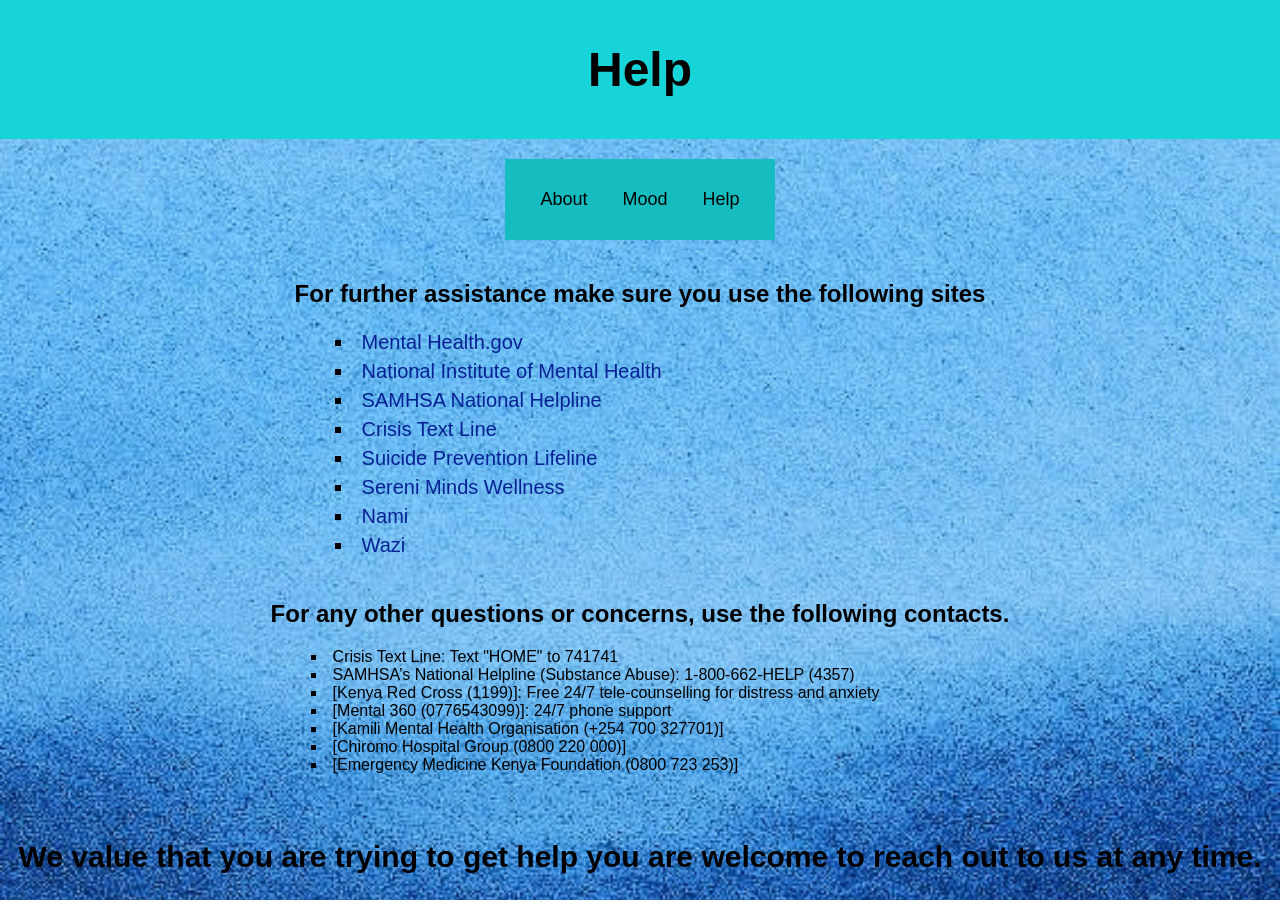
==== commit ce8ed17f: "linking all the pages together" ====
--- a/help.html
+++ b/help.html
@@ -1,60 +1,83 @@
 <!DOCTYPE html>
 <html lang="en">
+
 <head>
   <meta charset="UTF-8">
   <meta name="viewport" content="width=device-width, initial-scale=1.0">
+  
   <title>Smile</title>
+  
   <link rel="stylesheet" href="./style.css">
+
 </head>
+
 <body>
+
   <!-- header section -->
   <header >
-    <div>
+
       <h1>
-        <strong> Mood</strong>  
+
+        <strong> Help</strong>  
+      
       </h1>
-    </div>
-  </header>
+  
+    </header>
+
   <!-- navigation bar -->
   <nav>
+
     <a href="./index.html">About</a>
+    
     <a href="./mood.html">Mood</a>
+   
     <a href="./help.html">Help</a>
+  
   </nav>
+
 <main>
-  <section class="moodform">
-    <h2 class="moodformdescription">
-      Tell us how you are feeling by filling out this form:
-    </h2>
-    <form action="">
-      How are you feeling today? <br>
-      <input type="text" name="mood" id="mood" placeholder="Pick one of the moods below"><br>
-      How long have you been feeling this way? <br>
-      <input type="text" name="duration" id="duration" placeholder="Put the duration of your mood here"><br>
-    </form>
-    <button class="moodformbutton">Submit</button>
-  </section>
 
-  <section id="notepadcontainer">
-    <p id="notpaddescription">
-      Write out your thoughts to releave some pressure from your mind. <br> Just use this space to vent out some of your feelings and thoughts. <br> It is a safe space for you to express yourself without any judgement.
-    </p>
-    <textarea placeholder="Write out your thoughts here" id="notepad"></textarea>
-  </section>
+    <section class="aboutsection">
+        <h2>
+    For further assistance make sure you use the following sites
+</h2>
 
-  <!-- Advice Section -->
-  <section>
-    <h2 id="adviceheader">
-      Use this advice to feel a little better:
-    </h2>
-    <p id="advicetext"></p>
-  </section>
+<ul class="sitesforhelp">
+    <li><a href="https://www.mentalhealth.gov/get-help/immediate-help">Mental Health.gov</a></li>
+    <li><a href="https://www.nimh.nih.gov/health/find-help">National Institute of Mental Health</a></li>
+    <li><a href="https://www.samhsa.gov/find-help/national-helpline">SAMHSA National Helpline</a></li>
+    <li><a href="https://www.crisistextline.org/">Crisis Text Line</a></li>
+    <li><a href="https://www.suicidepreventionlifeline.org/">Suicide Prevention Lifeline</a></li>
+    <li><a href="https://serenimindswellness.co.ke/">Sereni Minds Wellness</a></li>
+    <li><a href="https://www.nami.org/">Nami</a></li>
+    <li><a href="https://www.wazi.co/">Wazi</a></li>
+</ul>
+    </section>
 
-  <!-- link mood.html to help.html -->
-  <section>
-    <a href="./help.html" class="helpbutton">Click here for further help</a>
-  </section>
+<section class="aboutsection">
+    <h2>
+    For any other questions or concerns, use the following contacts.
+</h2>
+
+<ul class="contactsforhelp">
+    <li>Crisis Text Line: Text "HOME" to 741741</li>
+    <li>SAMHSA’s National Helpline (Substance Abuse): 1-800-662-HELP (4357)</li>
+    <li>[Kenya Red Cross (1199)]: Free 24/7 tele-counselling for distress and anxiety</li>
+    <li>[Mental 360 (0776543099)]: 24/7 phone support</li>
+    <li>[Kamili Mental Health Organisation (+254 700 327701)]</li>
+    <li>[Chiromo Hospital Group (0800 220 000)]</li>
+    <li>[Emergency Medicine Kenya Foundation (0800 723 253)]</li>
+</ul>
+
+</section>
+<!-- final section -->
+ <section class="aboutsection">
+    <p class="conclusion"><strong>We value that you are trying to get help you are welcome to reach out to us at any time.</strong></p>
+ </section>
+
 </main>
+
+<script src="./code.js"></script>
 
 </body>
 </html>
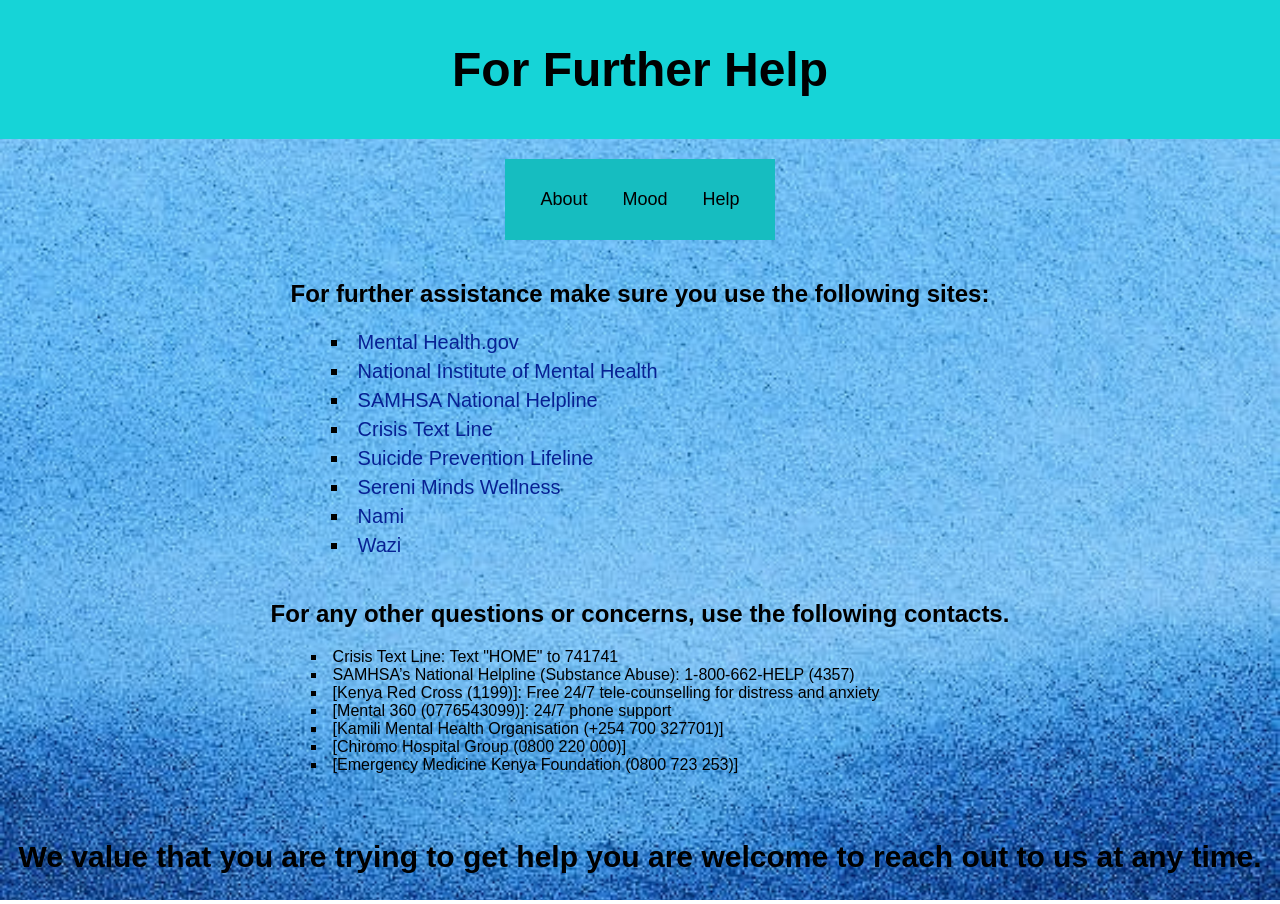
==== commit 243ba5ea: "removed the button from index.html" ====
--- a/help.html
+++ b/help.html
@@ -4,57 +4,43 @@
 <head>
   <meta charset="UTF-8">
   <meta name="viewport" content="width=device-width, initial-scale=1.0">
-  
   <title>Smile</title>
-  
   <link rel="stylesheet" href="./style.css">
-
 </head>
-
 <body>
 
   <!-- header section -->
-  <header >
-
+  <header class="helpheader">
       <h1>
-
-        <strong> Help</strong>  
-      
+         For Further Help  
       </h1>
-  
     </header>
 
   <!-- navigation bar -->
   <nav>
-
     <a href="./index.html">About</a>
-    
     <a href="./mood.html">Mood</a>
-   
     <a href="./help.html">Help</a>
-  
   </nav>
 
 <main>
-
-    <section class="aboutsection">
+    <section class="card">
         <h2>
-    For further assistance make sure you use the following sites
+    For further assistance make sure you use the following sites:
 </h2>
-
 <ul class="sitesforhelp">
-    <li><a href="https://www.mentalhealth.gov/get-help/immediate-help">Mental Health.gov</a></li>
-    <li><a href="https://www.nimh.nih.gov/health/find-help">National Institute of Mental Health</a></li>
-    <li><a href="https://www.samhsa.gov/find-help/national-helpline">SAMHSA National Helpline</a></li>
-    <li><a href="https://www.crisistextline.org/">Crisis Text Line</a></li>
-    <li><a href="https://www.suicidepreventionlifeline.org/">Suicide Prevention Lifeline</a></li>
-    <li><a href="https://serenimindswellness.co.ke/">Sereni Minds Wellness</a></li>
-    <li><a href="https://www.nami.org/">Nami</a></li>
-    <li><a href="https://www.wazi.co/">Wazi</a></li>
+    <li><a href="https://www.mentalhealth.gov/get-help/immediate-help" target="_blank">Mental Health.gov</a></li>
+    <li><a href="https://www.nimh.nih.gov/health/find-help" target="_blank">National Institute of Mental Health</a></li>
+    <li><a href="https://www.samhsa.gov/find-help/national-helpline" target="_blank">SAMHSA National Helpline</a></li>
+    <li><a href="https://www.crisistextline.org/" target="_blank">Crisis Text Line</a></li>
+    <li><a href="https://www.suicidepreventionlifeline.org/" target="_blank">Suicide Prevention Lifeline</a></li>
+    <li><a href="https://serenimindswellness.co.ke/" target="_blank">Sereni Minds Wellness</a></li>
+    <li><a href="https://www.nami.org/" target="_blank">Nami</a></li>
+    <li><a href="https://www.wazi.co/" target="_blank">Wazi</a></li>
 </ul>
     </section>
 
-<section class="aboutsection">
+<section class="card">
     <h2>
     For any other questions or concerns, use the following contacts.
 </h2>
--- a/style.css
+++ b/style.css
@@ -1,9 +1,8 @@
 /* for index.html */
 
- {
-  box-sizing: border-box;
-}
-
+.hidden {
+  display: none;
+}
 /* Logo styles */
 .logosection {
   display: flex;
@@ -202,6 +201,29 @@
 .moodformbutton:hover {
   background-color: rgb(85, 252, 255);
   color: #000000;
+}
+
+/* for form popup */
+#popup{
+  position: fixed;
+  width: 100%;
+  height: 100%;
+  background-color: rgba(0, 0, 0, 0.5);
+  display: flex;
+  align-items: center;
+  justify-content: center;
+}
+#popupContent{
+  background:white;
+  padding:20px ;
+  border-radius:10px;
+  width: 100px;
+  max-width: 400px;
+}
+button{
+  background-color: rgb(22, 189, 192);
+  padding: 10px 20px;
+  cursor: pointer;
 }
 
 /* notepadsection */
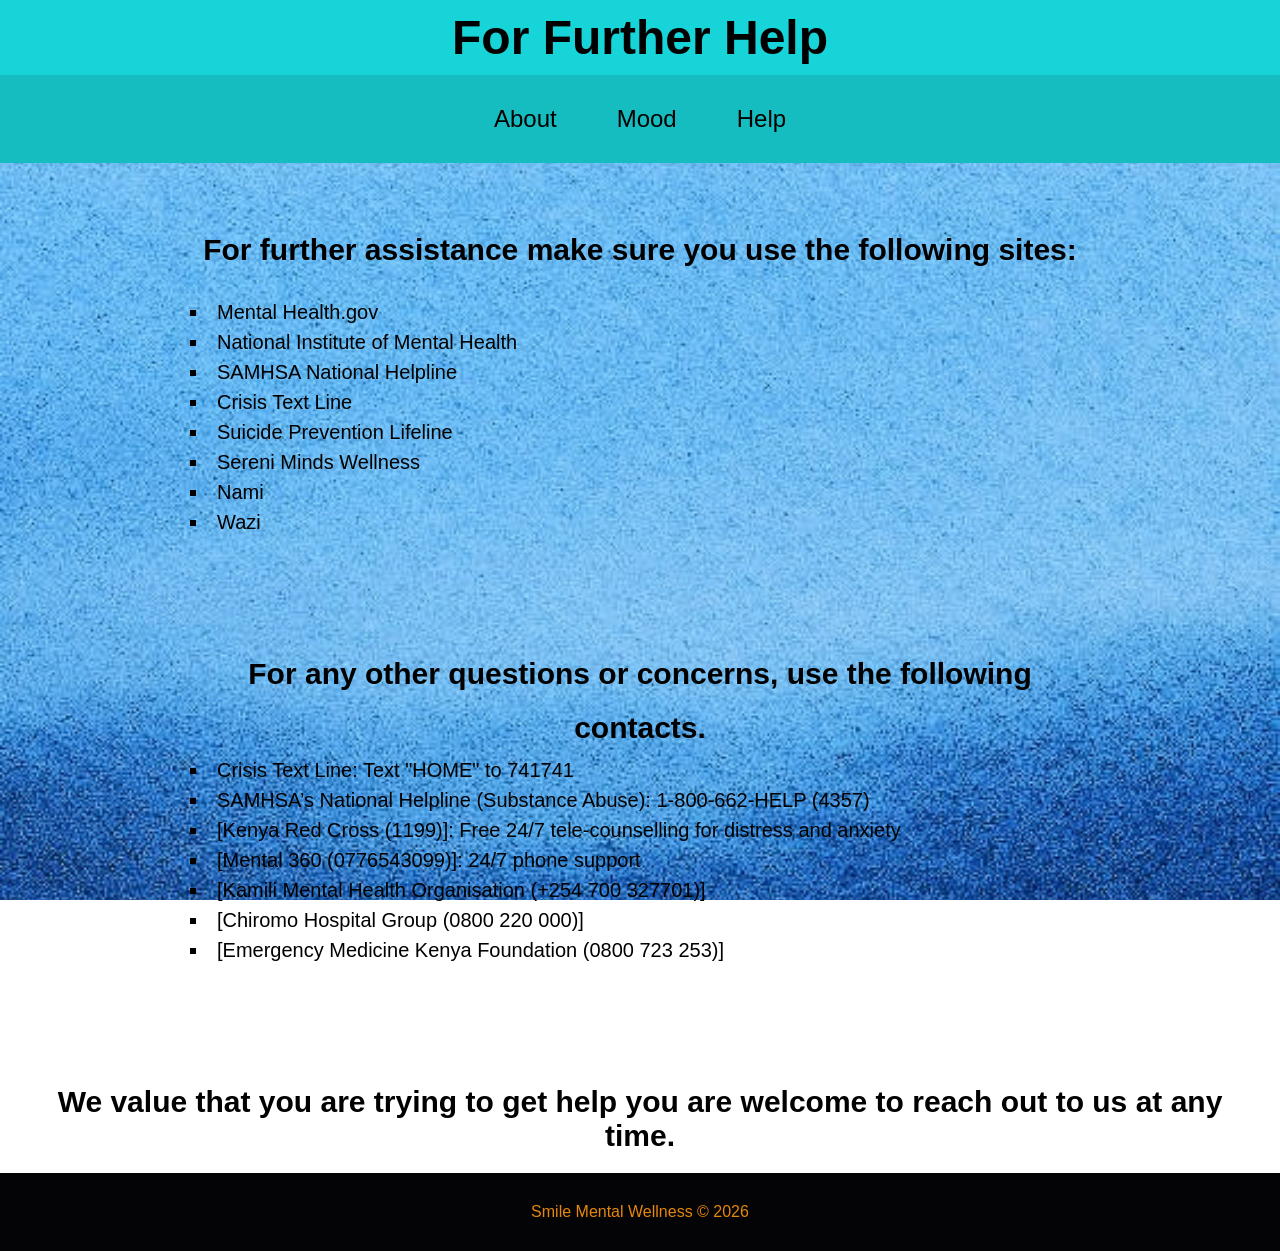
==== commit 5a401eee: "retouched on all the pages" ====
--- a/help.html
+++ b/help.html
@@ -62,6 +62,9 @@
  </section>
 
 </main>
+<footer>
+      <p>Smile Mental Wellness © 2026</p>
+    </footer>
 
 <script src="./code.js"></script>
 
--- a/style.css
+++ b/style.css
@@ -1,7 +1,8 @@
-/* for index.html */
-
-.hidden {
-  display: none;
+    /* for index.html */
+*{
+  margin: 0;
+  padding: 0;
+  box-sizing: border-box;
 }
 /* Logo styles */
 .logosection {
@@ -10,8 +11,9 @@
   align-items: center;
   justify-content: center;
   background-color: rgb(85, 252, 255);
-  padding: 20px;
-  gap: 10px;
+  padding: 5px;
+    gap: 5px;
+    line-height: 60px;
   text-align: center;
 }
 .logo {
@@ -25,7 +27,7 @@
 .logodescription {
   font-family: "Arial", sans-serif;
   color: #000000;
-  font-size: large;
+  font-size: 15px;
   text-align: center;
 }
 
@@ -33,15 +35,11 @@
 nav {
   background-color: rgb(22, 189, 192);
   padding: 20px;
-  margin: 20px auto;
-  display: flex;
-  flex-direction: row;
+  display: flex;
   justify-content: center;
-  align-items: center;
-  gap: 5px;
-  max-width: 1000px;
-  font-family: "Arial", sans-serif;
-  font-size: large;
+  gap: 30px;
+  font-family: "Arial", sans-serif;
+  font-size: 24px;
 }
 nav a {
   color: #000000;
@@ -59,65 +57,58 @@
   display: flex;
   flex-direction: column;
   align-items: center;
-  justify-content: center;
-  flex: 1;
-}
-
-.aboutdescription {
-  font-family: "Arial", sans-serif;
+  gap: 30px;
+  padding: 20px 30px;
+}
+
+.card{
+   width: 90%;
+  max-width: 900px;
+  margin: 40px auto;
+  border-radius: 20px;
+  line-height: 1.8;
+}
+.card h2{
+  margin-bottom: 15ps;
+  color: #072194;
+}
+
+/* about section */
+.abouttitle{
+  text-align: center;
+  font-size: 30px;
+  font-family: Arial, sans-serif;
+  margin-top: 30px;
+}
+.aboutdescription{
+  text-align: justify;
   font-size: 19px;
-  color: #000000;
-  line-height: 25px;
-  text-align: center;
-}
-.abouttitle {
-  font-family: "Arial", sans-serif;
-  font-size: 40px;
-  color: #000000;
-  text-align: center;
-}
-.featurestitle {
-  font-family: "Arial", sans-serif;
-  font-size: 40px;
-  color: #000000;
-  text-align: center;
-}
-.featuresdescription {
-  font-family: "Arial", sans-serif;
-  font-size: 19px;
-  color: #000000;
-  line-height: 30px;
-}
-.blacklist {
-  position: relative;
-}
-.endofpagetitle {
-  font-family: "Arial", sans-serif;
-  font-size: 40px;
-  color: #000000;
-  text-align: center;
-}
+  margin-top: 30px;
+}
+/* buttons */
 .moodbutton {
   text-align: center;
   text-decoration: none;
   font-family: Arial, sans-serif;
-  padding: 20px 50px;
+  align-items: center;
+  padding: 20px 15px;
   font-size: large;
   background-color: rgb(22, 189, 192);
   color: #000000;
   cursor: pointer;
-  width: 90%;
+  width: 100%;
   max-width: 400px;
   display: block;
   margin: 20px auto;
+  object-position:center ;
 }
 .moodbutton:hover {
   background-color: rgb(85, 252, 255);
   color: #000000;
 }
-/* =========================
-   TABLET (≤ 768px)
-========================= */
+
+/* Responsive section */
+/* TABLET (≤ 768px) */
 @media (max-width: 768px) {
   .abouttitle,
   .featurestitle,
@@ -137,9 +128,7 @@
   }
 }
 
-/* =========================
-   MOBILE (≤ 480px)
-========================= */
+/* MOBILE (≤ 480px) */
 @media (max-width: 480px) {
   nav {
     display: flex;
@@ -157,74 +146,32 @@
   .endofpagetitle {
     font-size: 24px;
   }
-
-  .aboutdescription,
-  .featuresdescription {
-    font-size: 14px;
-  }
-}
-
-/* for mood.html */
-.moodformdescription {
-  font-family: "Arial", sans-serif;
-  color: #000000;
-  font-size: 24px;
-  margin-top: 5px;
-}
-.moodform {
-  font-size: large;
-  color: #000000;
-  display: flex;
-  gap: 10px;
-  text-align: center;
-  flex-direction: column;
-  margin-top: 80px;
-}
-.moodform input[type="text"] {
-  width: 50%;
-  height: 30px;
-  font-size: medium;
-  font-family: "Arial", sans-serif;
-  background-color: #ece8e8;
-}
-.moodformbutton {
-  align-self: center;
-  width: 100px;
-  height: 40px;
-  font-size: medium;
-  background-color: rgb(22, 189, 192);
-  color: #000000;
-  cursor: pointer;
-  display: block;
-  margin: 0 auto;
-}
-.moodformbutton:hover {
-  background-color: rgb(85, 252, 255);
-  color: #000000;
-}
-
-/* for form popup */
-#popup{
-  position: fixed;
-  width: 100%;
-  height: 100%;
-  background-color: rgba(0, 0, 0, 0.5);
-  display: flex;
-  align-items: center;
-  justify-content: center;
-}
-#popupContent{
-  background:white;
-  padding:20px ;
-  border-radius:10px;
-  width: 100px;
-  max-width: 400px;
-}
-button{
-  background-color: rgb(22, 189, 192);
-  padding: 10px 20px;
-  cursor: pointer;
-}
+}
+
+
+ /* form */
+ 
+ #popupForm{
+  display: flex;
+  flex-direction: column;
+  gap: 15px;
+  font-size: 19px;
+ }
+ select,input,textarea{
+  width: 300px;
+  max-width: 500px;
+  padding: 5px;
+  border-radius: 60px;
+  font-size: 16px;
+  text-align: center;
+  margin: 10px 0;
+ }
+ textarea{
+  min-height: 200px;
+  resize: vertical;
+ }
+
+
 
 /* notepadsection */
 #notepadcontainer {
@@ -234,12 +181,11 @@
   justify-content: center;
   min-height: 100px;
   padding: 20px;
-  margin-top: auto;
+  margin-top: 1px;
 }
 #notpaddescription {
   font-family: "Arial", sans-serif;
   color: #000000;
-  font-weight: bold;
   font-size: 20px;
   text-align: center;
   margin-bottom: 20px;
@@ -279,28 +225,23 @@
   height: 100%;
   margin: 0;
 }
-main {
-  display: flex;
-  flex-direction: column;
-  flex: 1;
-}
-#adviceheader {
-  text-align: center;
-  font-family: "Arial", sans-serif;
-  color: #000000;
-  font-size: 30px;
-}
-.helpbutton {
-  text-align: center;
-  text-decoration: none;
-  font-family: Arial, sans-serif;
-  padding: 20px 5px;
-  font-size: large;
-  background-color: rgb(22, 189, 192);
-  color: #000000;
-  cursor: pointer;
-  width: 400px;
-}
+#displayMood,
+#displayDuration{
+font-size: 35px;
+text-align: center;
+line-height: 50px;
+}
+.card h2{
+text-align: center;
+font-size: 30px;
+color: #000000;
+}
+#advicetext {
+  font-family: "Arial", sans-serif;
+  color: #000000;
+  font-size: 20px;
+}
+
 /* help section */
 header {
   font-family: "Arial", sans-serif;
@@ -312,28 +253,34 @@
 }
 .sitedescription {
   font-family: "Arial", sans-serif;
-  color: #000000;
+  color: #bd1c1c;
   text-align: center;
   font-size: 30px;
   margin-top: 50px;
 }
 .sitesforhelp {
   font-family: "Arial", sans-serif;
-  color: #000000;
+  color: #02373c;
   font-size: 20px;
   margin-top: 20px;
-  line-height: 29px;
+  line-height: 30px;
 }
 .sitesforhelp a {
-  color: #072194;
+  color: #000000;
   text-decoration: none;
 }
 .sitesforhelp a:hover {
   color: rgb(233, 37, 16);
+}
+.contactsforhelp{
+  line-height: 30px;
+  font-family: Arial, sans-serif;
+  font-size: 20px;
 }
 ul {
   list-style-type: square;
   list-style-position: inside;
+  font-size: 20px;
 }
 .contactsection {
   font-family: "Arial", sans-serif;
@@ -342,13 +289,7 @@
   font-size: 30px;
   margin-top: 50px;
 }
-.contacts {
-  font-family: "Arial", sans-serif;
-  color: #0b0b9f;
-  font-size: 20px;
-  margin-top: 20px;
-  line-height: 29px;
-}
+
 ul li::marker {
   color: #000000;
 }
@@ -359,3 +300,10 @@
   font-size: 30px;
   margin-top: 50px;
 }
+
+footer{
+  text-align: center;
+  padding: 30px;
+  background-color: rgb(4, 3, 5);
+  color: rgb(229, 135, 13);
+  }
